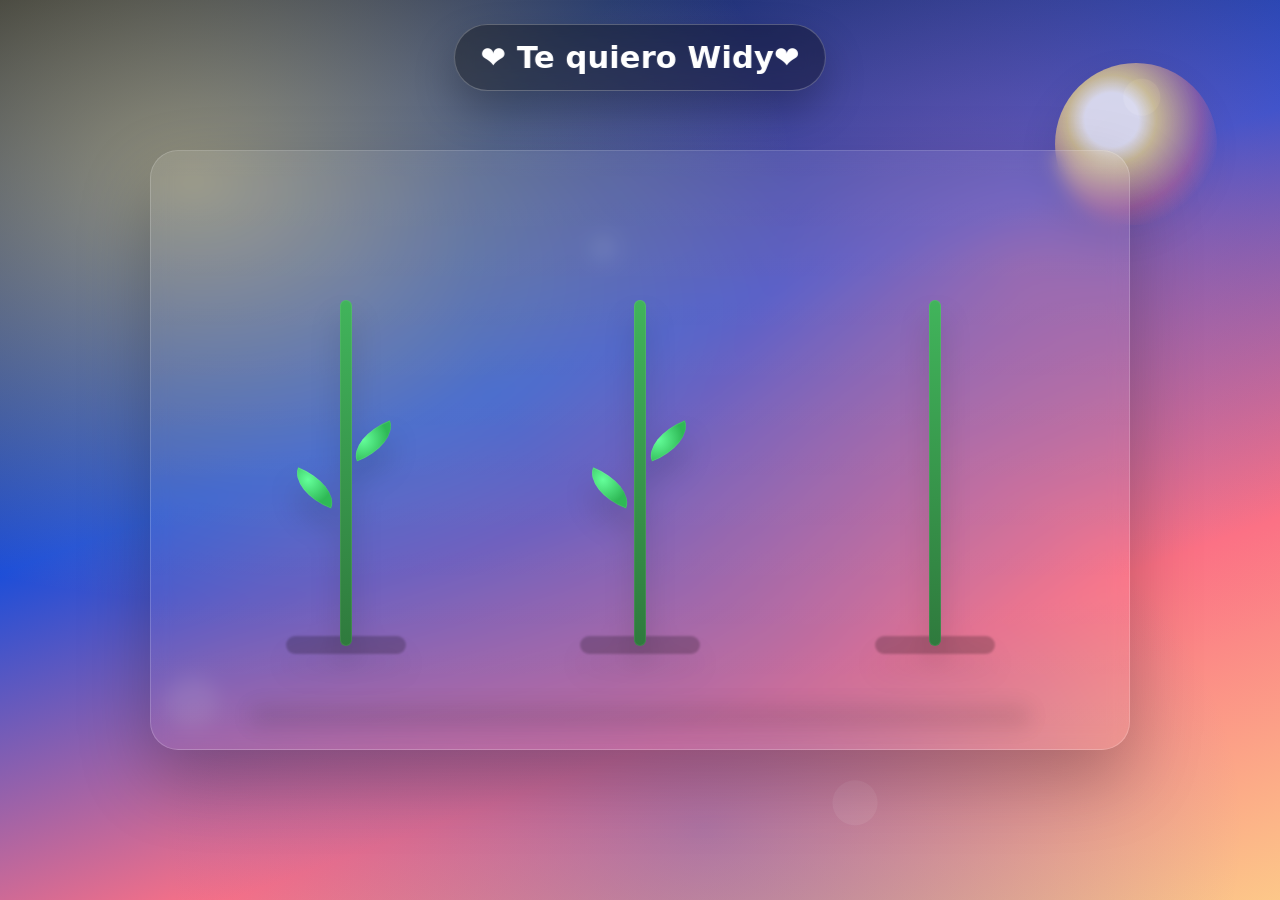
==== flores.html @ 91736ad7 "Add files via upload" ====
<!doctype html>
<html lang="es">
<head>
  <meta charset="utf-8" />
  <meta name="viewport" content="width=device-width,initial-scale=1" />
  <title>Flores Amarillas Floreciendo (sin suelo verde)</title>
  <style>
    :root{
      /* Fondo nuevo: cielo + atardecer + bokeh (sin suelo verde) */
      --bg1:#0f172a;   /* azul noche */
      --bg2:#1d4ed8;   /* azul */
      --bg3:#fb7185;   /* rosa */
      --bg4:#fde68a;   /* amarillo suave */

      /* Flores */
      --stem:#2f7a3d;
      --leaf:#2fb956;

      --petal1:#ffe067;
      --petal2:#ffbe2f;
      --center1:#f2d57f;
      --center2:#b06a1d;
      --center3:#6b3a10;

      --shadow: rgba(0,0,0,.18);
      --glass: rgba(255,255,255,.08);
      --glass2: rgba(255,255,255,.14);
    }

    *{ box-sizing:border-box; }
    
html, body{
  width: 100%;
  overflow-x: hidden;
}

    body{
      margin:0;
      min-height:100vh;
      display:grid;
      place-items:center;
      font-family: system-ui, -apple-system, Segoe UI, Roboto, Arial, sans-serif;
      overflow:hidden;
      user-select:none;

      /* Fondo “premium” sin franja verde */
      background:
        radial-gradient(1000px 700px at 15% 20%, rgba(253,230,138,.55), transparent 60%),
        radial-gradient(900px 650px at 80% 30%, rgba(251,113,133,.42), transparent 62%),
        radial-gradient(900px 700px at 55% 92%, rgba(29,78,216,.35), transparent 60%),
        linear-gradient(160deg, var(--bg1) 0%, var(--bg2) 42%, var(--bg3) 72%, var(--bg4) 110%);
    }

    /* “Bokeh” (lucecitas) */
    .bokeh{
      position:fixed;
      inset:-20%;
      pointer-events:none;
      opacity:.75;
      filter: blur(.2px);
      background:
        radial-gradient(circle at 12% 24%, rgba(255,255,255,.18) 0 18px, transparent 19px),
        radial-gradient(circle at 25% 70%, rgba(255,255,255,.12) 0 26px, transparent 27px),
        radial-gradient(circle at 48% 34%, rgba(255,255,255,.12) 0 14px, transparent 15px),
        radial-gradient(circle at 62% 78%, rgba(255,255,255,.10) 0 22px, transparent 23px),
        radial-gradient(circle at 78% 22%, rgba(255,255,255,.15) 0 18px, transparent 19px),
        radial-gradient(circle at 88% 64%, rgba(255,255,255,.10) 0 30px, transparent 31px);
      animation: floaty 9s ease-in-out infinite;
    }
    @keyframes floaty{
      0%,100%{ transform: translate3d(0,0,0) scale(1); opacity:.7; }
      50%{ transform: translate3d(-1.5vmin, 1.2vmin, 0) scale(1.02); opacity:.85; }
    }

    /* Sol/luz suave (no “suelo”) */
    .glow{
      position:fixed;
      top: 7vmin;
      right: 7vmin;
      width: 18vmin;
      aspect-ratio:1;
      border-radius:50%;
      background: radial-gradient(circle at 35% 35%, rgba(255,255,255,.85) 0 18%, rgba(253,230,138,.75) 30%, rgba(251,113,133,.35) 60%, transparent 75%);
      filter: blur(.2px) drop-shadow(0 18px 24px rgba(0,0,0,.15));
      animation: pulse 3.2s ease-in-out infinite;
      opacity:.9;
      pointer-events:none;
    }
    @keyframes pulse{
      0%,100%{ transform:scale(1); }
      50%{ transform:scale(1.08); }
    }

    /* Tarjeta/escenario tipo vidrio */
    .scene{
      
        width: min(980px, 94vw);
        height: min(600px, 78svh);

      position:relative;
      display:flex;
      align-items:flex-end;
      justify-content:space-evenly;
      gap: clamp(12px, 4vw, 46px);
      padding: 5vmin 3vmin 8vmin;
      border-radius: 28px;
      background: linear-gradient(180deg, var(--glass), rgba(255,255,255,.03));
      border: 1px solid rgba(255,255,255,.18);
      box-shadow: 0 30px 70px rgba(0,0,0,.25);
      backdrop-filter: blur(10px);
    }

    /* Sombra inferior (para “apoyar” sin suelo verde) */
    .scene::after{
      content:"";
      position:absolute;
      left: 10%;
      right: 10%;
      bottom: 2.4vmin;
      height: 22px;
      border-radius: 999px;
      background: rgba(0,0,0,.18);
      filter: blur(10px);
      opacity:.55;
      pointer-events:none;
    }

    /* --- Flor --- */
    .flower{
      position:relative;
      width: clamp(120px, 18vmin, 190px);
      height: clamp(340px, 52vmin, 490px);
      filter: drop-shadow(0 18px 14px var(--shadow));
      transform-origin: 50% 100%;
      animation: sway 4.8s ease-in-out infinite;
    }
    .flower:nth-child(2){ animation-delay:-1.2s; }
    .flower:nth-child(3){ animation-delay:-2.1s; }
    .flower:nth-child(4){ animation-delay:-3.0s; }

    @keyframes sway{
      0%,100%{ transform: rotate(-1.2deg); }
      50%{ transform: rotate(1.6deg); }
    }

    /* base sombra individual (sustituye “suelo”) */
    .base{
      position:absolute;
      left:50%;
      bottom: 2.6vmin;
      width: 120px;
      height: 18px;
      transform: translateX(-50%) scaleX(.35);
      border-radius:999px;
      background: rgba(0,0,0,.22);
      filter: blur(1px);
      opacity:0;
    }

    .stem{
      position:absolute;
      left:50%;
      bottom: 3.4vmin;
      width: 12px;
      height: 74%;
      transform: translateX(-50%) scaleY(0);
      transform-origin: 50% 100%;
      border-radius:999px;
      background: linear-gradient(180deg, #41b45b, var(--stem));
      box-shadow: inset 0 0 0 1px rgba(255,255,255,.08);
    }

    .leaf{
      position:absolute;
      width: 46px;
      height: 26px;
      background: radial-gradient(circle at 30% 30%, #64ff9a, var(--leaf) 68%);
      border-radius: 100% 0 100% 0;
      opacity:0;
      transform: scale(.2) rotate(0deg);
      box-shadow: inset 0 0 0 1px rgba(255,255,255,.10);
    }
    .leaf.l1{
      left: 56%;
      bottom: 46%;
      transform-origin: 0% 80%;
      transform: scale(.2) rotate(-25deg);
    }
    .leaf.l2{
      left: 14%;
      bottom: 36%;
      border-radius: 0 100% 0 100%;
      transform-origin: 100% 80%;
      transform: scale(.2) rotate(25deg);
    }

    .head{
      position:absolute;
      left:50%;
      top: 8%;
      width: 152px;
      aspect-ratio:1;
      transform: translateX(-50%) scale(.06);
      transform-origin: 50% 70%;
      opacity:0;
      display:grid;
      place-items:center;
    }

    
    /* Pétalos detrás */
    .petals{
    position:absolute;
    inset:0;
    display:grid;
    place-items:center;
    z-index: 1;
    }

    .petal{
      position:absolute;
      width: 44px;
      height: 78px;
      border-radius: 999px;
      background: radial-gradient(circle at 35% 25%, #fff7b9 0 26%, var(--petal1) 48%, var(--petal2) 100%);
      transform-origin: 50% 92%;
      transform: rotate(var(--a)) translateY(10px) scaleY(.25) scaleX(.55);
      filter: drop-shadow(0 4px 3px rgba(0,0,0,.10));
    }

    
    .center{
    position:absolute;
    left:50%;
    top:70%;
    transform: translate(-50%, -50%) scale(.4);
    transform-origin: 50% 50%;
    width: 54px;
    aspect-ratio:1;
    border-radius:50%;
    background: radial-gradient(circle at 35% 35%, var(--center1) 0 18%, var(--center2) 45%, var(--center3) 100%);
    box-shadow:
        inset 0 0 0 6px rgba(0,0,0,.10),
        0 12px 14px rgba(0,0,0,.14);
    opacity:0;
    z-index: 2; /* por encima de pétalos */
    }


    .spark{
      position:absolute;
      width: 8px; height:8px;
      border-radius:50%;
      background: rgba(255,255,255,.85);
      top: 12px; left: 16px;
      opacity:0;
      filter: blur(.2px);
    }
    .spark::after{
      content:"";
      position:absolute;
      width: 5px; height:5px;
      border-radius:50%;
      background: rgba(255,255,255,.65);
      top: 18px; left: 20px;
    }

    .petal:nth-child(1) { --a:   0deg; }
    .petal:nth-child(2) { --a:  36deg; }
    .petal:nth-child(3) { --a:  72deg; }
    .petal:nth-child(4) { --a: 108deg; }
    .petal:nth-child(5) { --a: 144deg; }
    .petal:nth-child(6) { --a: 180deg; }
    .petal:nth-child(7) { --a: 216deg; }
    .petal:nth-child(8) { --a: 252deg; }
    .petal:nth-child(9) { --a: 288deg; }
    .petal:nth-child(10){ --a: 324deg; }

    /* ---- Etapas controladas por JS ---- */
    .grow .base{ animation: base-in .7s ease forwards; }
    @keyframes base-in{
      to{ transform: translateX(-50%) scaleX(1); opacity:1; }
    }

    .grow .stem{ animation: grow-stem 1.3s cubic-bezier(.22,1,.36,1) forwards; }
    @keyframes grow-stem{
      to{ transform: translateX(-50%) scaleY(1); }
    }

    .leafs .leaf{ animation: leaf-pop .9s cubic-bezier(.22,1,.36,1) forwards; }
    .leafs .leaf.l1{ animation-delay: .05s; }
    .leafs .leaf.l2{ animation-delay: .12s; }
    @keyframes leaf-pop{
      0%{ opacity:0; }
      70%{ opacity:1; transform: scale(1.06) rotate(var(--r)); }
      100%{ opacity:1; transform: scale(1) rotate(var(--r)); }
    }
    .leaf.l1{ --r:-22deg; }
    .leaf.l2{ --r: 22deg; }

    .bloom .head{ animation: bloom 1.1s cubic-bezier(.14,1.22,.3,1) forwards; }
    @keyframes bloom{
      0%{ opacity:0; transform: translateX(-50%) scale(.06) rotate(-16deg); filter: blur(1px); }
      70%{ opacity:1; transform: translateX(-50%) scale(1.06) rotate(0deg); filter: blur(0); }
      100%{ opacity:1; transform: translateX(-50%) scale(1) rotate(0deg); }
    }

    .open .petal{ animation: open-petal .95s cubic-bezier(.2,1,.25,1) forwards; }
    .open .petal:nth-child(odd){ animation-delay:.06s; }
    .open .petal:nth-child(even){ animation-delay:.12s; }
    .open .petal:nth-child(3n){ animation-delay:.18s; }
    @keyframes open-petal{
      0%{ transform: rotate(var(--a)) translateY(10px) scaleY(.25) scaleX(.55); }
      70%{ transform: rotate(var(--a)) translateY(-6px) scaleY(1.06) scaleX(1); }
      100%{ transform: rotate(var(--a)) translateY(-4px) scaleY(1) scaleX(1); }
    }

   
    /* La entrada del centro debe mantener el translate */
    .open .center{
    animation: center-in .6s ease forwards;
    animation-delay: .22s;
    }
    @keyframes center-in{
    to{ transform: translate(-50%, -50%) scale(1); opacity:1; }
    }


    .alive .petal{
      animation: breathe 2.8s ease-in-out infinite;
      animation-delay: .8s;
    }
    @keyframes breathe{
      0%,100%{ transform: rotate(var(--a)) translateY(-4px) scaleY(1); }
      50%{ transform: rotate(calc(var(--a) + 2deg)) translateY(-6px) scaleY(1.03); }
    }
    .alive .spark{
      animation: sparkle 2.2s ease-in-out infinite;
      animation-delay: 1.2s;
    }
    @keyframes sparkle{
      0%{ transform: translateY(10px) scale(.6); opacity:0; }
      35%{ opacity:.95; }
      60%{ transform: translateY(0) scale(1); opacity:.55; }
      100%{ transform: translateY(-7px) scale(.6); opacity:0; }
    }

    /* Etiqueta */
    .hint{
      position:fixed;
      bottom: 2.2vmin;
      left: 50%;
      transform: translateX(-50%);
      padding: .6rem 1rem;
      background: rgba(255,255,255,.12);
      border: 1px solid rgba(255,255,255,.18);
      border-radius: 999px;
      backdrop-filter: blur(10px);
      box-shadow: 0 12px 22px rgba(0,0,0,.18);
      font-weight: 650;
      color: rgba(255,255,255,.92);
      letter-spacing: .2px;
    }
     .message{
        position: fixed;
        top: 24px;              /* distancia desde arriba */
        left: 50%;
        transform: translateX(-50%);

        padding: 0.9rem 1.6rem;
        font-size: clamp(1.2rem, 2.4vw, 2rem);
        font-weight: 600;
        text-align: center;
        color: #fff;

        background: rgba(0, 0, 0, 0.35);
        border: 1px solid rgba(255,255,255,0.25);
        border-radius: 999px;

        backdrop-filter: blur(10px);
        box-shadow: 0 20px 40px rgba(0,0,0,.25);

        z-index: 2000;
        opacity: 1;
    }


    @media (prefers-reduced-motion: reduce){
      .bokeh, .glow, .flower{ animation:none !important; }
      .stem, .leaf, .head, .base, .petal, .center, .spark{ animation:none !important; transform:none !important; opacity:1 !important; }
    }
   
    
@media (max-width: 640px){

  /* Escena un poco más baja */
  .scene{
    height: 78svh;
    padding-top: 16svh;   /* espacio para el mensaje */
    padding-bottom: 4svh;
  }

  /* 🌼 FLORES MÁS CHICAS */
  .flower{
    width: clamp(90px, 32vw, 130px);
    height: clamp(240px, 46svh, 340px);
  }

  /* Cabeza de la flor más pequeña */
  .head{
    width: clamp(95px, 28vw, 125px);
  }
  
/* Mensaje arriba: más compacto en móvil */
  .message{
    top: 12px;
    width: min(92vw, 520px);
    padding: .75rem 1rem;
    font-size: clamp(1rem, 4.2vw, 1.4rem);
    line-height: 1.2;
  }


  /* Centro café proporcional */
  .center{
    width: clamp(36px, 10vw, 46px);
  }

  /* Pétalos más cortos */
  .petal{
    height: 62px;
    width: 36px;
  }

  /* Tallo más corto */
  .stem{
    height: 65%;
  }
}



  </style>
</head>
<body>
  <div class="bokeh" aria-hidden="true"></div>
  <div class="glow" aria-hidden="true"></div>

  <main class="scene" aria-label="Flores amarillas floreciendo (sin suelo verde)">
    <div class="flower">
      <div class="base"></div>
      <div class="stem"></div>
      <div class="leaf l1"></div>
      <div class="leaf l2"></div>
      <div class="head">
        <div class="petals">
          <span class="petal"></span><span class="petal"></span><span class="petal"></span><span class="petal"></span><span class="petal"></span>
          <span class="petal"></span><span class="petal"></span><span class="petal"></span><span class="petal"></span><span class="petal"></span>
        </div>
        <div class="center"><span class="spark"></span></div>
      </div>
    </div>

    <div class="flower">
      <div class="base"></div>
      <div class="stem"></div>
      <div class="leaf l1"></div>
      <div class="leaf l2"></div>
      <div class="head">
        <div class="petals">
          <span class="petal"></span><span class="petal"></span><span class="petal"></span><span class="petal"></span><span class="petal"></span>
          <span class="petal"></span><span class="petal"></span><span class="petal"></span><span class="petal"></span><span class="petal"></span>
        </div>
        <div class="center"><span class="spark"></span></div>
      </div>
    </div>

    <div class="flower">
      <div class="base"></div>
      <div class="stem"></div>
      <div class="leaf l1"></div>
      <div class="leaf l2"></div>
      <div class="head">
        <div class="petals">
          <span class="petal"></span><span class="petal"></span><span class="petal"></span><span class="petal"></span><span class="petal"></span>
          <span class="petal"></span><span class="petal"></span><span class="petal"></span><span class="petal"></span><span class="petal"></span>
        </div>
        <div class="center"><span class="spark"></span></div>
      </div>
    </div>
  </main>

  <!-- <div class="hint">🌼 Clic para reiniciar la floración</div> -->
   
    <div class="message">
    ❤️ Te quiero Widy❤️
    </div>


  <script>
    const flowers = Array.from(document.querySelectorAll('.flower'));
    const sleep = (ms) => new Promise(r => setTimeout(r, ms));

    async function bloomOne(flower, delay=0){
      flower.classList.remove('grow','leafs','bloom','open','alive');
      await sleep(delay);

      flower.classList.add('grow');   // base + tallo
      await sleep(850);

      flower.classList.add('leafs');  // hojas
      await sleep(650);

      flower.classList.add('bloom');  // aparece cabeza
      await sleep(520);

      flower.classList.add('open');   // abre pétalos
      await sleep(950);

      flower.classList.add('alive');  // vida/brillo
    }

    function bloomAll(){
      const baseDelay = 140;
      flowers.forEach((f, i) => bloomOne(f, i * baseDelay));
    }

    bloomAll();
    document.addEventListener('click', bloomAll);
    document.addEventListener('visibilitychange', () => { if(!document.hidden) bloomAll(); });
  </script>
</body>
</html>
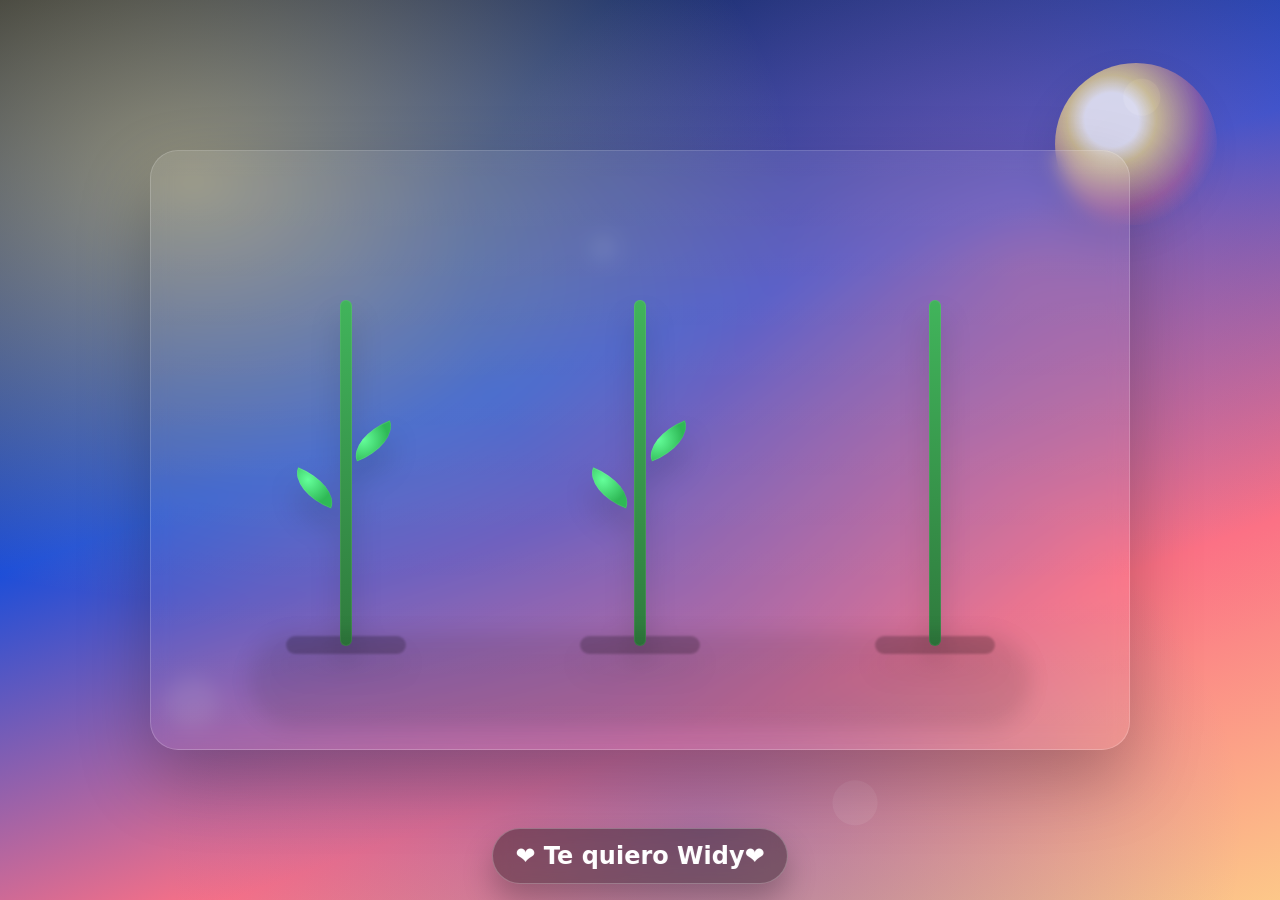
==== commit 3472728c: "Update greeting message from 'Hello' to 'Goodbye'" ====
--- a/flores.html
+++ b/flores.html
@@ -1,533 +1,752 @@
 <!doctype html>
 <html lang="es">
-<head>
-  <meta charset="utf-8" />
-  <meta name="viewport" content="width=device-width,initial-scale=1" />
-  <title>Flores Amarillas Floreciendo (sin suelo verde)</title>
-  <style>
-    :root{
-      /* Fondo nuevo: cielo + atardecer + bokeh (sin suelo verde) */
-      --bg1:#0f172a;   /* azul noche */
-      --bg2:#1d4ed8;   /* azul */
-      --bg3:#fb7185;   /* rosa */
-      --bg4:#fde68a;   /* amarillo suave */
-
-      /* Flores */
-      --stem:#2f7a3d;
-      --leaf:#2fb956;
-
-      --petal1:#ffe067;
-      --petal2:#ffbe2f;
-      --center1:#f2d57f;
-      --center2:#b06a1d;
-      --center3:#6b3a10;
-
-      --shadow: rgba(0,0,0,.18);
-      --glass: rgba(255,255,255,.08);
-      --glass2: rgba(255,255,255,.14);
-    }
-
-    *{ box-sizing:border-box; }
-    
-html, body{
-  width: 100%;
-  overflow-x: hidden;
-}
-
-    body{
-      margin:0;
-      min-height:100vh;
-      display:grid;
-      place-items:center;
-      font-family: system-ui, -apple-system, Segoe UI, Roboto, Arial, sans-serif;
-      overflow:hidden;
-      user-select:none;
-
-      /* Fondo “premium” sin franja verde */
-      background:
-        radial-gradient(1000px 700px at 15% 20%, rgba(253,230,138,.55), transparent 60%),
-        radial-gradient(900px 650px at 80% 30%, rgba(251,113,133,.42), transparent 62%),
-        radial-gradient(900px 700px at 55% 92%, rgba(29,78,216,.35), transparent 60%),
-        linear-gradient(160deg, var(--bg1) 0%, var(--bg2) 42%, var(--bg3) 72%, var(--bg4) 110%);
-    }
-
-    /* “Bokeh” (lucecitas) */
-    .bokeh{
-      position:fixed;
-      inset:-20%;
-      pointer-events:none;
-      opacity:.75;
-      filter: blur(.2px);
-      background:
-        radial-gradient(circle at 12% 24%, rgba(255,255,255,.18) 0 18px, transparent 19px),
-        radial-gradient(circle at 25% 70%, rgba(255,255,255,.12) 0 26px, transparent 27px),
-        radial-gradient(circle at 48% 34%, rgba(255,255,255,.12) 0 14px, transparent 15px),
-        radial-gradient(circle at 62% 78%, rgba(255,255,255,.10) 0 22px, transparent 23px),
-        radial-gradient(circle at 78% 22%, rgba(255,255,255,.15) 0 18px, transparent 19px),
-        radial-gradient(circle at 88% 64%, rgba(255,255,255,.10) 0 30px, transparent 31px);
-      animation: floaty 9s ease-in-out infinite;
-    }
-    @keyframes floaty{
-      0%,100%{ transform: translate3d(0,0,0) scale(1); opacity:.7; }
-      50%{ transform: translate3d(-1.5vmin, 1.2vmin, 0) scale(1.02); opacity:.85; }
-    }
-
-    /* Sol/luz suave (no “suelo”) */
-    .glow{
-      position:fixed;
-      top: 7vmin;
-      right: 7vmin;
-      width: 18vmin;
-      aspect-ratio:1;
-      border-radius:50%;
-      background: radial-gradient(circle at 35% 35%, rgba(255,255,255,.85) 0 18%, rgba(253,230,138,.75) 30%, rgba(251,113,133,.35) 60%, transparent 75%);
-      filter: blur(.2px) drop-shadow(0 18px 24px rgba(0,0,0,.15));
-      animation: pulse 3.2s ease-in-out infinite;
-      opacity:.9;
-      pointer-events:none;
-    }
-    @keyframes pulse{
-      0%,100%{ transform:scale(1); }
-      50%{ transform:scale(1.08); }
-    }
-
-    /* Tarjeta/escenario tipo vidrio */
-    .scene{
-      
+  <head>
+    <meta charset="utf-8" />
+    <meta name="viewport" content="width=device-width,initial-scale=1" />
+    <title>Flores Amarillas Floreciendo (sin suelo verde)</title>
+    <style>
+      :root {
+        /* Fondo nuevo: cielo + atardecer + bokeh (sin suelo verde) */
+        --bg1: #0f172a; /* azul noche */
+        --bg2: #1d4ed8; /* azul */
+        --bg3: #fb7185; /* rosa */
+        --bg4: #fde68a; /* amarillo suave */
+
+        /* Flores */
+        --stem: #2f7a3d;
+        --leaf: #2fb956;
+
+        --petal1: #ffe067;
+        --petal2: #ffbe2f;
+        --center1: #f2d57f;
+        --center2: #b06a1d;
+        --center3: #6b3a10;
+
+        --shadow: rgba(0, 0, 0, 0.18);
+        --glass: rgba(255, 255, 255, 0.08);
+        --glass2: rgba(255, 255, 255, 0.14);
+      }
+
+      * {
+        box-sizing: border-box;
+      }
+
+      html,
+      body {
+        width: 100%;
+        overflow-x: hidden;
+      }
+
+      body {
+        margin: 0;
+        min-height: 100vh;
+        display: grid;
+        place-items: center;
+        font-family:
+          system-ui,
+          -apple-system,
+          Segoe UI,
+          Roboto,
+          Arial,
+          sans-serif;
+        overflow: hidden;
+        user-select: none;
+
+        /* Fondo “premium” sin franja verde */
+        background:
+          radial-gradient(
+            1000px 700px at 15% 20%,
+            rgba(253, 230, 138, 0.55),
+            transparent 60%
+          ),
+          radial-gradient(
+            900px 650px at 80% 30%,
+            rgba(251, 113, 133, 0.42),
+            transparent 62%
+          ),
+          radial-gradient(
+            900px 700px at 55% 92%,
+            rgba(29, 78, 216, 0.35),
+            transparent 60%
+          ),
+          linear-gradient(
+            160deg,
+            var(--bg1) 0%,
+            var(--bg2) 42%,
+            var(--bg3) 72%,
+            var(--bg4) 110%
+          );
+      }
+
+      /* “Bokeh” (lucecitas) */
+      .bokeh {
+        position: fixed;
+        inset: -20%;
+        pointer-events: none;
+        opacity: 0.75;
+        filter: blur(0.2px);
+        background:
+          radial-gradient(
+            circle at 12% 24%,
+            rgba(255, 255, 255, 0.18) 0 18px,
+            transparent 19px
+          ),
+          radial-gradient(
+            circle at 25% 70%,
+            rgba(255, 255, 255, 0.12) 0 26px,
+            transparent 27px
+          ),
+          radial-gradient(
+            circle at 48% 34%,
+            rgba(255, 255, 255, 0.12) 0 14px,
+            transparent 15px
+          ),
+          radial-gradient(
+            circle at 62% 78%,
+            rgba(255, 255, 255, 0.1) 0 22px,
+            transparent 23px
+          ),
+          radial-gradient(
+            circle at 78% 22%,
+            rgba(255, 255, 255, 0.15) 0 18px,
+            transparent 19px
+          ),
+          radial-gradient(
+            circle at 88% 64%,
+            rgba(255, 255, 255, 0.1) 0 30px,
+            transparent 31px
+          );
+        animation: floaty 9s ease-in-out infinite;
+      }
+      @keyframes floaty {
+        0%,
+        100% {
+          transform: translate3d(0, 0, 0) scale(1);
+          opacity: 0.7;
+        }
+        50% {
+          transform: translate3d(-1.5vmin, 1.2vmin, 0) scale(1.02);
+          opacity: 0.85;
+        }
+      }
+
+      /* Sol/luz suave (no “suelo”) */
+      .glow {
+        position: fixed;
+        top: 7vmin;
+        right: 7vmin;
+        width: 18vmin;
+        aspect-ratio: 1;
+        border-radius: 50%;
+        background: radial-gradient(
+          circle at 35% 35%,
+          rgba(255, 255, 255, 0.85) 0 18%,
+          rgba(253, 230, 138, 0.75) 30%,
+          rgba(251, 113, 133, 0.35) 60%,
+          transparent 75%
+        );
+        filter: blur(0.2px) drop-shadow(0 18px 24px rgba(0, 0, 0, 0.15));
+        animation: pulse 3.2s ease-in-out infinite;
+        opacity: 0.9;
+        pointer-events: none;
+      }
+      @keyframes pulse {
+        0%,
+        100% {
+          transform: scale(1);
+        }
+        50% {
+          transform: scale(1.08);
+        }
+      }
+
+      /* Tarjeta/escenario tipo vidrio */
+      .scene {
         width: min(980px, 94vw);
         height: min(600px, 78svh);
 
-      position:relative;
-      display:flex;
-      align-items:flex-end;
-      justify-content:space-evenly;
-      gap: clamp(12px, 4vw, 46px);
-      padding: 5vmin 3vmin 8vmin;
-      border-radius: 28px;
-      background: linear-gradient(180deg, var(--glass), rgba(255,255,255,.03));
-      border: 1px solid rgba(255,255,255,.18);
-      box-shadow: 0 30px 70px rgba(0,0,0,.25);
-      backdrop-filter: blur(10px);
-    }
-
-    /* Sombra inferior (para “apoyar” sin suelo verde) */
-    .scene::after{
-      content:"";
-      position:absolute;
-      left: 10%;
-      right: 10%;
-      bottom: 2.4vmin;
-      height: 22px;
-      border-radius: 999px;
-      background: rgba(0,0,0,.18);
-      filter: blur(10px);
-      opacity:.55;
-      pointer-events:none;
-    }
-
-    /* --- Flor --- */
-    .flower{
-      position:relative;
-      width: clamp(120px, 18vmin, 190px);
-      height: clamp(340px, 52vmin, 490px);
-      filter: drop-shadow(0 18px 14px var(--shadow));
-      transform-origin: 50% 100%;
-      animation: sway 4.8s ease-in-out infinite;
-    }
-    .flower:nth-child(2){ animation-delay:-1.2s; }
-    .flower:nth-child(3){ animation-delay:-2.1s; }
-    .flower:nth-child(4){ animation-delay:-3.0s; }
-
-    @keyframes sway{
-      0%,100%{ transform: rotate(-1.2deg); }
-      50%{ transform: rotate(1.6deg); }
-    }
-
-    /* base sombra individual (sustituye “suelo”) */
-    .base{
-      position:absolute;
-      left:50%;
-      bottom: 2.6vmin;
-      width: 120px;
-      height: 18px;
-      transform: translateX(-50%) scaleX(.35);
-      border-radius:999px;
-      background: rgba(0,0,0,.22);
-      filter: blur(1px);
-      opacity:0;
-    }
-
-    .stem{
-      position:absolute;
-      left:50%;
-      bottom: 3.4vmin;
-      width: 12px;
-      height: 74%;
-      transform: translateX(-50%) scaleY(0);
-      transform-origin: 50% 100%;
-      border-radius:999px;
-      background: linear-gradient(180deg, #41b45b, var(--stem));
-      box-shadow: inset 0 0 0 1px rgba(255,255,255,.08);
-    }
-
-    .leaf{
-      position:absolute;
-      width: 46px;
-      height: 26px;
-      background: radial-gradient(circle at 30% 30%, #64ff9a, var(--leaf) 68%);
-      border-radius: 100% 0 100% 0;
-      opacity:0;
-      transform: scale(.2) rotate(0deg);
-      box-shadow: inset 0 0 0 1px rgba(255,255,255,.10);
-    }
-    .leaf.l1{
-      left: 56%;
-      bottom: 46%;
-      transform-origin: 0% 80%;
-      transform: scale(.2) rotate(-25deg);
-    }
-    .leaf.l2{
-      left: 14%;
-      bottom: 36%;
-      border-radius: 0 100% 0 100%;
-      transform-origin: 100% 80%;
-      transform: scale(.2) rotate(25deg);
-    }
-
-    .head{
-      position:absolute;
-      left:50%;
-      top: 8%;
-      width: 152px;
-      aspect-ratio:1;
-      transform: translateX(-50%) scale(.06);
-      transform-origin: 50% 70%;
-      opacity:0;
-      display:grid;
-      place-items:center;
-    }
-
-    
-    /* Pétalos detrás */
-    .petals{
-    position:absolute;
-    inset:0;
-    display:grid;
-    place-items:center;
-    z-index: 1;
-    }
-
-    .petal{
-      position:absolute;
-      width: 44px;
-      height: 78px;
-      border-radius: 999px;
-      background: radial-gradient(circle at 35% 25%, #fff7b9 0 26%, var(--petal1) 48%, var(--petal2) 100%);
-      transform-origin: 50% 92%;
-      transform: rotate(var(--a)) translateY(10px) scaleY(.25) scaleX(.55);
-      filter: drop-shadow(0 4px 3px rgba(0,0,0,.10));
-    }
-
-    
-    .center{
-    position:absolute;
-    left:50%;
-    top:70%;
-    transform: translate(-50%, -50%) scale(.4);
-    transform-origin: 50% 50%;
-    width: 54px;
-    aspect-ratio:1;
-    border-radius:50%;
-    background: radial-gradient(circle at 35% 35%, var(--center1) 0 18%, var(--center2) 45%, var(--center3) 100%);
-    box-shadow:
-        inset 0 0 0 6px rgba(0,0,0,.10),
-        0 12px 14px rgba(0,0,0,.14);
-    opacity:0;
-    z-index: 2; /* por encima de pétalos */
-    }
-
-
-    .spark{
-      position:absolute;
-      width: 8px; height:8px;
-      border-radius:50%;
-      background: rgba(255,255,255,.85);
-      top: 12px; left: 16px;
-      opacity:0;
-      filter: blur(.2px);
-    }
-    .spark::after{
-      content:"";
-      position:absolute;
-      width: 5px; height:5px;
-      border-radius:50%;
-      background: rgba(255,255,255,.65);
-      top: 18px; left: 20px;
-    }
-
-    .petal:nth-child(1) { --a:   0deg; }
-    .petal:nth-child(2) { --a:  36deg; }
-    .petal:nth-child(3) { --a:  72deg; }
-    .petal:nth-child(4) { --a: 108deg; }
-    .petal:nth-child(5) { --a: 144deg; }
-    .petal:nth-child(6) { --a: 180deg; }
-    .petal:nth-child(7) { --a: 216deg; }
-    .petal:nth-child(8) { --a: 252deg; }
-    .petal:nth-child(9) { --a: 288deg; }
-    .petal:nth-child(10){ --a: 324deg; }
-
-    /* ---- Etapas controladas por JS ---- */
-    .grow .base{ animation: base-in .7s ease forwards; }
-    @keyframes base-in{
-      to{ transform: translateX(-50%) scaleX(1); opacity:1; }
-    }
-
-    .grow .stem{ animation: grow-stem 1.3s cubic-bezier(.22,1,.36,1) forwards; }
-    @keyframes grow-stem{
-      to{ transform: translateX(-50%) scaleY(1); }
-    }
-
-    .leafs .leaf{ animation: leaf-pop .9s cubic-bezier(.22,1,.36,1) forwards; }
-    .leafs .leaf.l1{ animation-delay: .05s; }
-    .leafs .leaf.l2{ animation-delay: .12s; }
-    @keyframes leaf-pop{
-      0%{ opacity:0; }
-      70%{ opacity:1; transform: scale(1.06) rotate(var(--r)); }
-      100%{ opacity:1; transform: scale(1) rotate(var(--r)); }
-    }
-    .leaf.l1{ --r:-22deg; }
-    .leaf.l2{ --r: 22deg; }
-
-    .bloom .head{ animation: bloom 1.1s cubic-bezier(.14,1.22,.3,1) forwards; }
-    @keyframes bloom{
-      0%{ opacity:0; transform: translateX(-50%) scale(.06) rotate(-16deg); filter: blur(1px); }
-      70%{ opacity:1; transform: translateX(-50%) scale(1.06) rotate(0deg); filter: blur(0); }
-      100%{ opacity:1; transform: translateX(-50%) scale(1) rotate(0deg); }
-    }
-
-    .open .petal{ animation: open-petal .95s cubic-bezier(.2,1,.25,1) forwards; }
-    .open .petal:nth-child(odd){ animation-delay:.06s; }
-    .open .petal:nth-child(even){ animation-delay:.12s; }
-    .open .petal:nth-child(3n){ animation-delay:.18s; }
-    @keyframes open-petal{
-      0%{ transform: rotate(var(--a)) translateY(10px) scaleY(.25) scaleX(.55); }
-      70%{ transform: rotate(var(--a)) translateY(-6px) scaleY(1.06) scaleX(1); }
-      100%{ transform: rotate(var(--a)) translateY(-4px) scaleY(1) scaleX(1); }
-    }
-
-   
-    /* La entrada del centro debe mantener el translate */
-    .open .center{
-    animation: center-in .6s ease forwards;
-    animation-delay: .22s;
-    }
-    @keyframes center-in{
-    to{ transform: translate(-50%, -50%) scale(1); opacity:1; }
-    }
-
-
-    .alive .petal{
-      animation: breathe 2.8s ease-in-out infinite;
-      animation-delay: .8s;
-    }
-    @keyframes breathe{
-      0%,100%{ transform: rotate(var(--a)) translateY(-4px) scaleY(1); }
-      50%{ transform: rotate(calc(var(--a) + 2deg)) translateY(-6px) scaleY(1.03); }
-    }
-    .alive .spark{
-      animation: sparkle 2.2s ease-in-out infinite;
-      animation-delay: 1.2s;
-    }
-    @keyframes sparkle{
-      0%{ transform: translateY(10px) scale(.6); opacity:0; }
-      35%{ opacity:.95; }
-      60%{ transform: translateY(0) scale(1); opacity:.55; }
-      100%{ transform: translateY(-7px) scale(.6); opacity:0; }
-    }
-
-    /* Etiqueta */
-    .hint{
-      position:fixed;
-      bottom: 2.2vmin;
-      left: 50%;
-      transform: translateX(-50%);
-      padding: .6rem 1rem;
-      background: rgba(255,255,255,.12);
-      border: 1px solid rgba(255,255,255,.18);
-      border-radius: 999px;
-      backdrop-filter: blur(10px);
-      box-shadow: 0 12px 22px rgba(0,0,0,.18);
-      font-weight: 650;
-      color: rgba(255,255,255,.92);
-      letter-spacing: .2px;
-    }
-     .message{
+        position: relative;
+        display: flex;
+        align-items: flex-end;
+        justify-content: space-evenly;
+        gap: clamp(12px, 4vw, 46px);
+        padding: 5vmin 3vmin 8vmin;
+        border-radius: 28px;
+        background: linear-gradient(
+          180deg,
+          var(--glass),
+          rgba(255, 255, 255, 0.03)
+        );
+        border: 1px solid rgba(255, 255, 255, 0.18);
+        box-shadow: 0 30px 70px rgba(0, 0, 0, 0.25);
+        backdrop-filter: blur(10px);
+      }
+
+      /* Sombra inferior (para “apoyar” sin suelo verde) */
+      .scene::after {
+        content: "";
+        position: absolute;
+        left: 10%;
+        right: 10%;
+        bottom: 2.4vmin;
+        height: 22px;
+        border-radius: 999px;
+        background: rgba(0, 0, 0, 0.18);
+        filter: blur(10px);
+        opacity: 0.55;
+        pointer-events: none;
+        padding-bottom: 8svh;
+      }
+
+      /* --- Flor --- */
+      .flower {
+        position: relative;
+        width: clamp(120px, 18vmin, 190px);
+        height: clamp(340px, 52vmin, 490px);
+        filter: drop-shadow(0 18px 14px var(--shadow));
+        transform-origin: 50% 100%;
+        animation: sway 4.8s ease-in-out infinite;
+      }
+      .flower:nth-child(2) {
+        animation-delay: -1.2s;
+      }
+      .flower:nth-child(3) {
+        animation-delay: -2.1s;
+      }
+      .flower:nth-child(4) {
+        animation-delay: -3s;
+      }
+
+      @keyframes sway {
+        0%,
+        100% {
+          transform: rotate(-1.2deg);
+        }
+        50% {
+          transform: rotate(1.6deg);
+        }
+      }
+
+      /* base sombra individual (sustituye “suelo”) */
+      .base {
+        position: absolute;
+        left: 50%;
+        bottom: 2.6vmin;
+        width: 120px;
+        height: 18px;
+        transform: translateX(-50%) scaleX(0.35);
+        border-radius: 999px;
+        background: rgba(0, 0, 0, 0.22);
+        filter: blur(1px);
+        opacity: 0;
+      }
+
+      .stem {
+        position: absolute;
+        left: 50%;
+        bottom: 3.4vmin;
+        width: 12px;
+        height: 74%;
+        transform: translateX(-50%) scaleY(0);
+        transform-origin: 50% 100%;
+        border-radius: 999px;
+        background: linear-gradient(180deg, #41b45b, var(--stem));
+        box-shadow: inset 0 0 0 1px rgba(255, 255, 255, 0.08);
+      }
+
+      .leaf {
+        position: absolute;
+        width: 46px;
+        height: 26px;
+        background: radial-gradient(
+          circle at 30% 30%,
+          #64ff9a,
+          var(--leaf) 68%
+        );
+        border-radius: 100% 0 100% 0;
+        opacity: 0;
+        transform: scale(0.2) rotate(0deg);
+        box-shadow: inset 0 0 0 1px rgba(255, 255, 255, 0.1);
+      }
+      .leaf.l1 {
+        left: 56%;
+        bottom: 46%;
+        transform-origin: 0% 80%;
+        transform: scale(0.2) rotate(-25deg);
+      }
+      .leaf.l2 {
+        left: 14%;
+        bottom: 36%;
+        border-radius: 0 100% 0 100%;
+        transform-origin: 100% 80%;
+        transform: scale(0.2) rotate(25deg);
+      }
+
+      .head {
+        position: absolute;
+        left: 50%;
+        top: 8%;
+        width: 152px;
+        aspect-ratio: 1;
+        transform: translateX(-50%) scale(0.06);
+        transform-origin: 50% 70%;
+        opacity: 0;
+        display: grid;
+        place-items: center;
+      }
+
+      /* Pétalos detrás */
+      .petals {
+        position: absolute;
+        inset: 0;
+        display: grid;
+        place-items: center;
+        z-index: 1;
+      }
+
+      .petal {
+        position: absolute;
+        width: 44px;
+        height: 78px;
+        border-radius: 999px;
+        background: radial-gradient(
+          circle at 35% 25%,
+          #fff7b9 0 26%,
+          var(--petal1) 48%,
+          var(--petal2) 100%
+        );
+        transform-origin: 50% 92%;
+        transform: rotate(var(--a)) translateY(10px) scaleY(0.25) scaleX(0.55);
+        filter: drop-shadow(0 4px 3px rgba(0, 0, 0, 0.1));
+      }
+
+      .center {
+        position: absolute;
+        left: 50%;
+        top: 70%;
+        transform: translate(-50%, -50%) scale(0.4);
+        transform-origin: 50% 50%;
+        width: 54px;
+        aspect-ratio: 1;
+        border-radius: 50%;
+        background: radial-gradient(
+          circle at 35% 35%,
+          var(--center1) 0 18%,
+          var(--center2) 45%,
+          var(--center3) 100%
+        );
+        box-shadow:
+          inset 0 0 0 6px rgba(0, 0, 0, 0.1),
+          0 12px 14px rgba(0, 0, 0, 0.14);
+        opacity: 0;
+        z-index: 2; /* por encima de pétalos */
+      }
+
+      .spark {
+        position: absolute;
+        width: 8px;
+        height: 8px;
+        border-radius: 50%;
+        background: rgba(255, 255, 255, 0.85);
+        top: 12px;
+        left: 16px;
+        opacity: 0;
+        filter: blur(0.2px);
+      }
+      .spark::after {
+        content: "";
+        position: absolute;
+        width: 5px;
+        height: 5px;
+        border-radius: 50%;
+        background: rgba(255, 255, 255, 0.65);
+        top: 18px;
+        left: 20px;
+      }
+
+      .petal:nth-child(1) {
+        --a: 0deg;
+      }
+      .petal:nth-child(2) {
+        --a: 36deg;
+      }
+      .petal:nth-child(3) {
+        --a: 72deg;
+      }
+      .petal:nth-child(4) {
+        --a: 108deg;
+      }
+      .petal:nth-child(5) {
+        --a: 144deg;
+      }
+      .petal:nth-child(6) {
+        --a: 180deg;
+      }
+      .petal:nth-child(7) {
+        --a: 216deg;
+      }
+      .petal:nth-child(8) {
+        --a: 252deg;
+      }
+      .petal:nth-child(9) {
+        --a: 288deg;
+      }
+      .petal:nth-child(10) {
+        --a: 324deg;
+      }
+
+      /* ---- Etapas controladas por JS ---- */
+      .grow .base {
+        animation: base-in 0.7s ease forwards;
+      }
+      @keyframes base-in {
+        to {
+          transform: translateX(-50%) scaleX(1);
+          opacity: 1;
+        }
+      }
+
+      .grow .stem {
+        animation: grow-stem 1.3s cubic-bezier(0.22, 1, 0.36, 1) forwards;
+      }
+      @keyframes grow-stem {
+        to {
+          transform: translateX(-50%) scaleY(1);
+        }
+      }
+
+      .leafs .leaf {
+        animation: leaf-pop 0.9s cubic-bezier(0.22, 1, 0.36, 1) forwards;
+      }
+      .leafs .leaf.l1 {
+        animation-delay: 0.05s;
+      }
+      .leafs .leaf.l2 {
+        animation-delay: 0.12s;
+      }
+      @keyframes leaf-pop {
+        0% {
+          opacity: 0;
+        }
+        70% {
+          opacity: 1;
+          transform: scale(1.06) rotate(var(--r));
+        }
+        100% {
+          opacity: 1;
+          transform: scale(1) rotate(var(--r));
+        }
+      }
+      .leaf.l1 {
+        --r: -22deg;
+      }
+      .leaf.l2 {
+        --r: 22deg;
+      }
+
+      .bloom .head {
+        animation: bloom 1.1s cubic-bezier(0.14, 1.22, 0.3, 1) forwards;
+      }
+      @keyframes bloom {
+        0% {
+          opacity: 0;
+          transform: translateX(-50%) scale(0.06) rotate(-16deg);
+          filter: blur(1px);
+        }
+        70% {
+          opacity: 1;
+          transform: translateX(-50%) scale(1.06) rotate(0deg);
+          filter: blur(0);
+        }
+        100% {
+          opacity: 1;
+          transform: translateX(-50%) scale(1) rotate(0deg);
+        }
+      }
+
+      .open .petal {
+        animation: open-petal 0.95s cubic-bezier(0.2, 1, 0.25, 1) forwards;
+      }
+      .open .petal:nth-child(odd) {
+        animation-delay: 0.06s;
+      }
+      .open .petal:nth-child(even) {
+        animation-delay: 0.12s;
+      }
+      .open .petal:nth-child(3n) {
+        animation-delay: 0.18s;
+      }
+      @keyframes open-petal {
+        0% {
+          transform: rotate(var(--a)) translateY(10px) scaleY(0.25) scaleX(0.55);
+        }
+        70% {
+          transform: rotate(var(--a)) translateY(-6px) scaleY(1.06) scaleX(1);
+        }
+        100% {
+          transform: rotate(var(--a)) translateY(-4px) scaleY(1) scaleX(1);
+        }
+      }
+
+      /* La entrada del centro debe mantener el translate */
+      .open .center {
+        animation: center-in 0.6s ease forwards;
+        animation-delay: 0.22s;
+      }
+      @keyframes center-in {
+        to {
+          transform: translate(-50%, -50%) scale(1);
+          opacity: 1;
+        }
+      }
+
+      .alive .petal {
+        animation: breathe 2.8s ease-in-out infinite;
+        animation-delay: 0.8s;
+      }
+      @keyframes breathe {
+        0%,
+        100% {
+          transform: rotate(var(--a)) translateY(-4px) scaleY(1);
+        }
+        50% {
+          transform: rotate(calc(var(--a) + 2deg)) translateY(-6px) scaleY(1.03);
+        }
+      }
+      .alive .spark {
+        animation: sparkle 2.2s ease-in-out infinite;
+        animation-delay: 1.2s;
+      }
+      @keyframes sparkle {
+        0% {
+          transform: translateY(10px) scale(0.6);
+          opacity: 0;
+        }
+        35% {
+          opacity: 0.95;
+        }
+        60% {
+          transform: translateY(0) scale(1);
+          opacity: 0.55;
+        }
+        100% {
+          transform: translateY(-7px) scale(0.6);
+          opacity: 0;
+        }
+      }
+
+      /* Etiqueta */
+      .hint {
         position: fixed;
-        top: 24px;              /* distancia desde arriba */
+        bottom: 2.2vmin;
         left: 50%;
         transform: translateX(-50%);
-
-        padding: 0.9rem 1.6rem;
-        font-size: clamp(1.2rem, 2.4vw, 2rem);
+        padding: 0.6rem 1rem;
+        background: rgba(255, 255, 255, 0.12);
+        border: 1px solid rgba(255, 255, 255, 0.18);
+        border-radius: 999px;
+        backdrop-filter: blur(10px);
+        box-shadow: 0 12px 22px rgba(0, 0, 0, 0.18);
+        font-weight: 650;
+        color: rgba(255, 255, 255, 0.92);
+        letter-spacing: 0.2px;
+      }
+      .message {
+        position: fixed;
+        bottom: 16px; /* ← ahora abajo */
+        left: 50%;
+        transform: translateX(-50%);
+
+        padding: 0.8rem 1.4rem;
+        font-size: clamp(1rem, 4vw, 1.5rem);
         font-weight: 600;
         text-align: center;
         color: #fff;
 
         background: rgba(0, 0, 0, 0.35);
-        border: 1px solid rgba(255,255,255,0.25);
+        border: 1px solid rgba(255, 255, 255, 0.25);
         border-radius: 999px;
 
         backdrop-filter: blur(10px);
-        box-shadow: 0 20px 40px rgba(0,0,0,.25);
+        box-shadow: 0 16px 30px rgba(0, 0, 0, 0.25);
 
         z-index: 2000;
-        opacity: 1;
-    }
-
-
-    @media (prefers-reduced-motion: reduce){
-      .bokeh, .glow, .flower{ animation:none !important; }
-      .stem, .leaf, .head, .base, .petal, .center, .spark{ animation:none !important; transform:none !important; opacity:1 !important; }
-    }
-   
-    
-@media (max-width: 640px){
-
-  /* Escena un poco más baja */
-  .scene{
-    height: 78svh;
-    padding-top: 16svh;   /* espacio para el mensaje */
-    padding-bottom: 4svh;
-  }
-
-  /* 🌼 FLORES MÁS CHICAS */
-  .flower{
-    width: clamp(90px, 32vw, 130px);
-    height: clamp(240px, 46svh, 340px);
-  }
-
-  /* Cabeza de la flor más pequeña */
-  .head{
-    width: clamp(95px, 28vw, 125px);
-  }
-  
-/* Mensaje arriba: más compacto en móvil */
-  .message{
+        max-width: 92vw;
+      }
+
+      @media (prefers-reduced-motion: reduce) {
+        .bokeh,
+        .glow,
+        .flower {
+          animation: none !important;
+        }
+        .stem,
+        .leaf,
+        .head,
+        .base,
+        .petal,
+        .center,
+        .spark {
+          animation: none !important;
+          transform: none !important;
+          opacity: 1 !important;
+        }
+      }
+
+      @media (max-width: 640px) {
+        .message {
+          bottom: 8px; /* más arriba en móvil */
+          width: 92vw; /* no se sale de pantalla */
+          max-width: 520px;
+
+          padding: 0.65rem 1rem;
+          font-size: clamp(0.95rem, 4vw, 1.2rem);
+          line-height: 1.2;
+
+          border-radius: 16px; /* menos redondo en móvil */
+        }
+
+        /* deja espacio abajo para que no tape flores */
+
+        .scene {
+          height: 70svh; /* ← más baja (antes era muy alta) */
+          margin-top: 10svh; /* ← baja la escena para no tapar el sol */
+          padding-top: 10svh; /* espacio interno para flores */
+          padding-bottom: 10svh; /* espacio para el mensaje inferior */
+        }
+
+        /*FLORES MÁS CHICAS */
+        .flower {
+          width: clamp(90px, 32vw, 130px);
+          height: clamp(240px, 46svh, 340px);
+        }
+
+        /* Cabeza de la flor más pequeña */
+        .head {
+          width: clamp(95px, 28vw, 125px);
+        }
+
+        /* Mensaje arriba: más compacto en móvil */
+        /* .message{
     top: 12px;
     width: min(92vw, 520px);
     padding: .75rem 1rem;
     font-size: clamp(1rem, 4.2vw, 1.4rem);
     line-height: 1.2;
-  }
-
-
-  /* Centro café proporcional */
-  .center{
-    width: clamp(36px, 10vw, 46px);
-  }
-
-  /* Pétalos más cortos */
-  .petal{
-    height: 62px;
-    width: 36px;
-  }
-
-  /* Tallo más corto */
-  .stem{
-    height: 65%;
-  }
-}
-
-
-
-  </style>
-</head>
-<body>
-  <div class="bokeh" aria-hidden="true"></div>
-  <div class="glow" aria-hidden="true"></div>
-
-  <main class="scene" aria-label="Flores amarillas floreciendo (sin suelo verde)">
-    <div class="flower">
-      <div class="base"></div>
-      <div class="stem"></div>
-      <div class="leaf l1"></div>
-      <div class="leaf l2"></div>
-      <div class="head">
-        <div class="petals">
-          <span class="petal"></span><span class="petal"></span><span class="petal"></span><span class="petal"></span><span class="petal"></span>
-          <span class="petal"></span><span class="petal"></span><span class="petal"></span><span class="petal"></span><span class="petal"></span>
+  } */
+
+        /* Centro café proporcional */
+        .center {
+          width: clamp(36px, 10vw, 46px);
+        }
+
+        /* Pétalos más cortos */
+        .petal {
+          height: 62px;
+          width: 36px;
+        }
+
+        /* Tallo más corto */
+        .stem {
+          height: 65%;
+        }
+      }
+    </style>
+  </head>
+  <body>
+    <div class="bokeh" aria-hidden="true"></div>
+    <div class="glow" aria-hidden="true"></div>
+
+    <main class="scene" aria-label="Flores amarillas">
+      <div class="flower">
+        <div class="base"></div>
+        <div class="stem"></div>
+        <div class="leaf l1"></div>
+        <div class="leaf l2"></div>
+        <div class="head">
+          <div class="petals">
+            <span class="petal"></span><span class="petal"></span
+            ><span class="petal"></span><span class="petal"></span
+            ><span class="petal"></span> <span class="petal"></span
+            ><span class="petal"></span><span class="petal"></span
+            ><span class="petal"></span><span class="petal"></span>
+          </div>
+          <div class="center"><span class="spark"></span></div>
         </div>
-        <div class="center"><span class="spark"></span></div>
       </div>
-    </div>
-
-    <div class="flower">
-      <div class="base"></div>
-      <div class="stem"></div>
-      <div class="leaf l1"></div>
-      <div class="leaf l2"></div>
-      <div class="head">
-        <div class="petals">
-          <span class="petal"></span><span class="petal"></span><span class="petal"></span><span class="petal"></span><span class="petal"></span>
-          <span class="petal"></span><span class="petal"></span><span class="petal"></span><span class="petal"></span><span class="petal"></span>
+
+      <div class="flower">
+        <div class="base"></div>
+        <div class="stem"></div>
+        <div class="leaf l1"></div>
+        <div class="leaf l2"></div>
+        <div class="head">
+          <div class="petals">
+            <span class="petal"></span><span class="petal"></span
+            ><span class="petal"></span><span class="petal"></span
+            ><span class="petal"></span> <span class="petal"></span
+            ><span class="petal"></span><span class="petal"></span
+            ><span class="petal"></span><span class="petal"></span>
+          </div>
+          <div class="center"><span class="spark"></span></div>
         </div>
-        <div class="center"><span class="spark"></span></div>
       </div>
-    </div>
-
-    <div class="flower">
-      <div class="base"></div>
-      <div class="stem"></div>
-      <div class="leaf l1"></div>
-      <div class="leaf l2"></div>
-      <div class="head">
-        <div class="petals">
-          <span class="petal"></span><span class="petal"></span><span class="petal"></span><span class="petal"></span><span class="petal"></span>
-          <span class="petal"></span><span class="petal"></span><span class="petal"></span><span class="petal"></span><span class="petal"></span>
+
+      <div class="flower">
+        <div class="base"></div>
+        <div class="stem"></div>
+        <div class="leaf l1"></div>
+        <div class="leaf l2"></div>
+        <div class="head">
+          <div class="petals">
+            <span class="petal"></span><span class="petal"></span
+            ><span class="petal"></span><span class="petal"></span
+            ><span class="petal"></span> <span class="petal"></span
+            ><span class="petal"></span><span class="petal"></span
+            ><span class="petal"></span><span class="petal"></span>
+          </div>
+          <div class="center"><span class="spark"></span></div>
         </div>
-        <div class="center"><span class="spark"></span></div>
       </div>
-    </div>
-  </main>
-
-  <!-- <div class="hint">🌼 Clic para reiniciar la floración</div> -->
-   
-    <div class="message">
-    ❤️ Te quiero Widy❤️
-    </div>
-
-
-  <script>
-    const flowers = Array.from(document.querySelectorAll('.flower'));
-    const sleep = (ms) => new Promise(r => setTimeout(r, ms));
-
-    async function bloomOne(flower, delay=0){
-      flower.classList.remove('grow','leafs','bloom','open','alive');
-      await sleep(delay);
-
-      flower.classList.add('grow');   // base + tallo
-      await sleep(850);
-
-      flower.classList.add('leafs');  // hojas
-      await sleep(650);
-
-      flower.classList.add('bloom');  // aparece cabeza
-      await sleep(520);
-
-      flower.classList.add('open');   // abre pétalos
-      await sleep(950);
-
-      flower.classList.add('alive');  // vida/brillo
-    }
-
-    function bloomAll(){
-      const baseDelay = 140;
-      flowers.forEach((f, i) => bloomOne(f, i * baseDelay));
-    }
-
-    bloomAll();
-    document.addEventListener('click', bloomAll);
-    document.addEventListener('visibilitychange', () => { if(!document.hidden) bloomAll(); });
-  </script>
-</body>
-</html>+    </main>
+
+    <!-- <div class="hint">🌼 Clic para reiniciar la floración</div> -->
+
+    <div class="message">❤️ Te quiero Widy❤️</div>
+
+    <script>
+      const flowers = Array.from(document.querySelectorAll(".flower"));
+      const sleep = (ms) => new Promise((r) => setTimeout(r, ms));
+
+      async function bloomOne(flower, delay = 0) {
+        flower.classList.remove("grow", "leafs", "bloom", "open", "alive");
+        await sleep(delay);
+
+        flower.classList.add("grow"); // base + tallo
+        await sleep(850);
+
+        flower.classList.add("leafs"); // hojas
+        await sleep(650);
+
+        flower.classList.add("bloom"); // aparece cabeza
+        await sleep(520);
+
+        flower.classList.add("open"); // abre pétalos
+        await sleep(950);
+
+        flower.classList.add("alive"); // vida/brillo
+      }
+
+      function bloomAll() {
+        const baseDelay = 140;
+        flowers.forEach((f, i) => bloomOne(f, i * baseDelay));
+      }
+
+      bloomAll();
+      document.addEventListener("click", bloomAll);
+      document.addEventListener("visibilitychange", () => {
+        if (!document.hidden) bloomAll();
+      });
+    </script>
+  </body>
+</html>
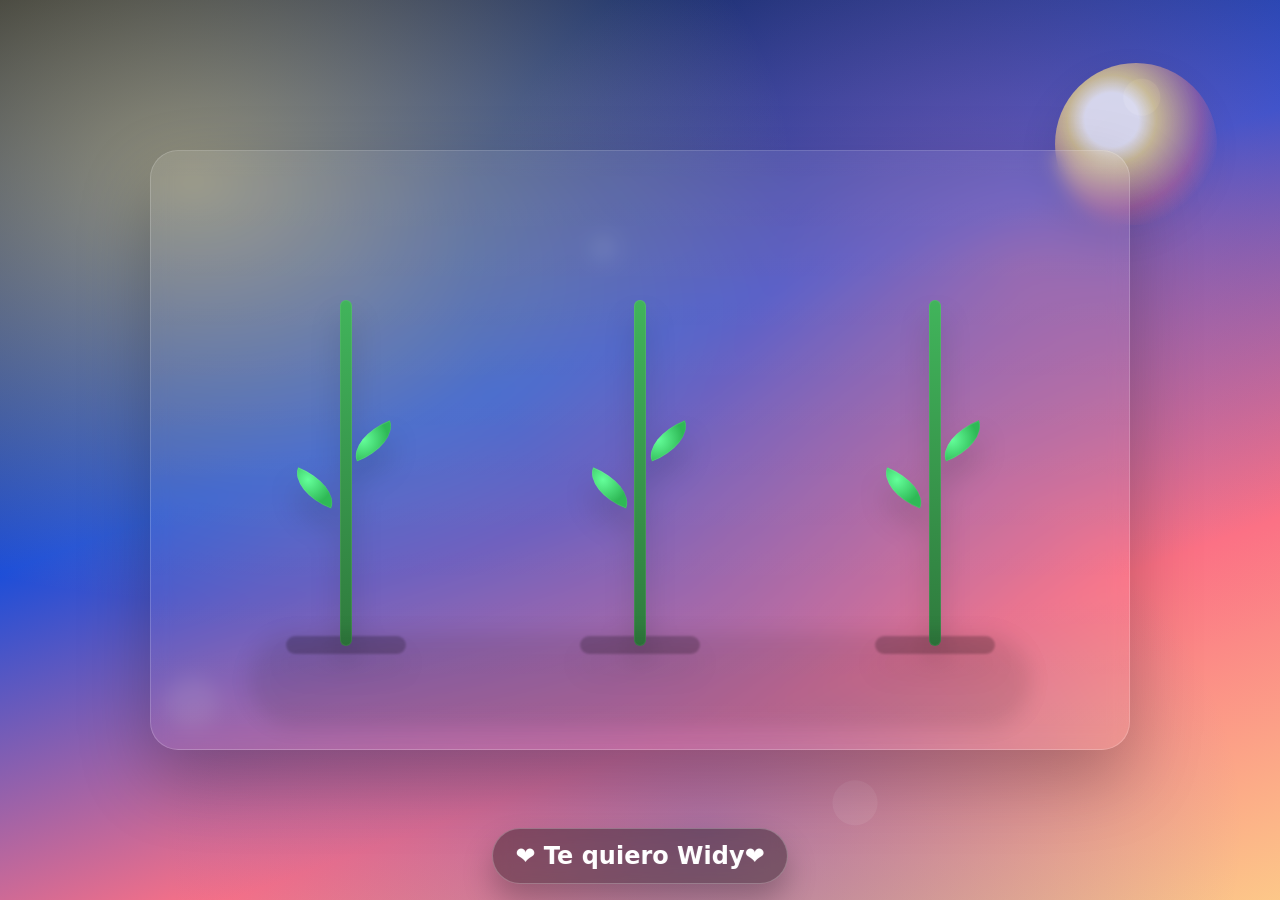
==== commit 2ff015b3: "Update greeting from 'Hello' to 'Goodbye'" ====
--- a/flores.html
+++ b/flores.html
@@ -3,7 +3,7 @@
   <head>
     <meta charset="utf-8" />
     <meta name="viewport" content="width=device-width,initial-scale=1" />
-    <title>Flores Amarillas Floreciendo (sin suelo verde)</title>
+    <title>Flores Amarillas</title>
     <style>
       :root {
         /* Fondo nuevo: cielo + atardecer + bokeh (sin suelo verde) */
